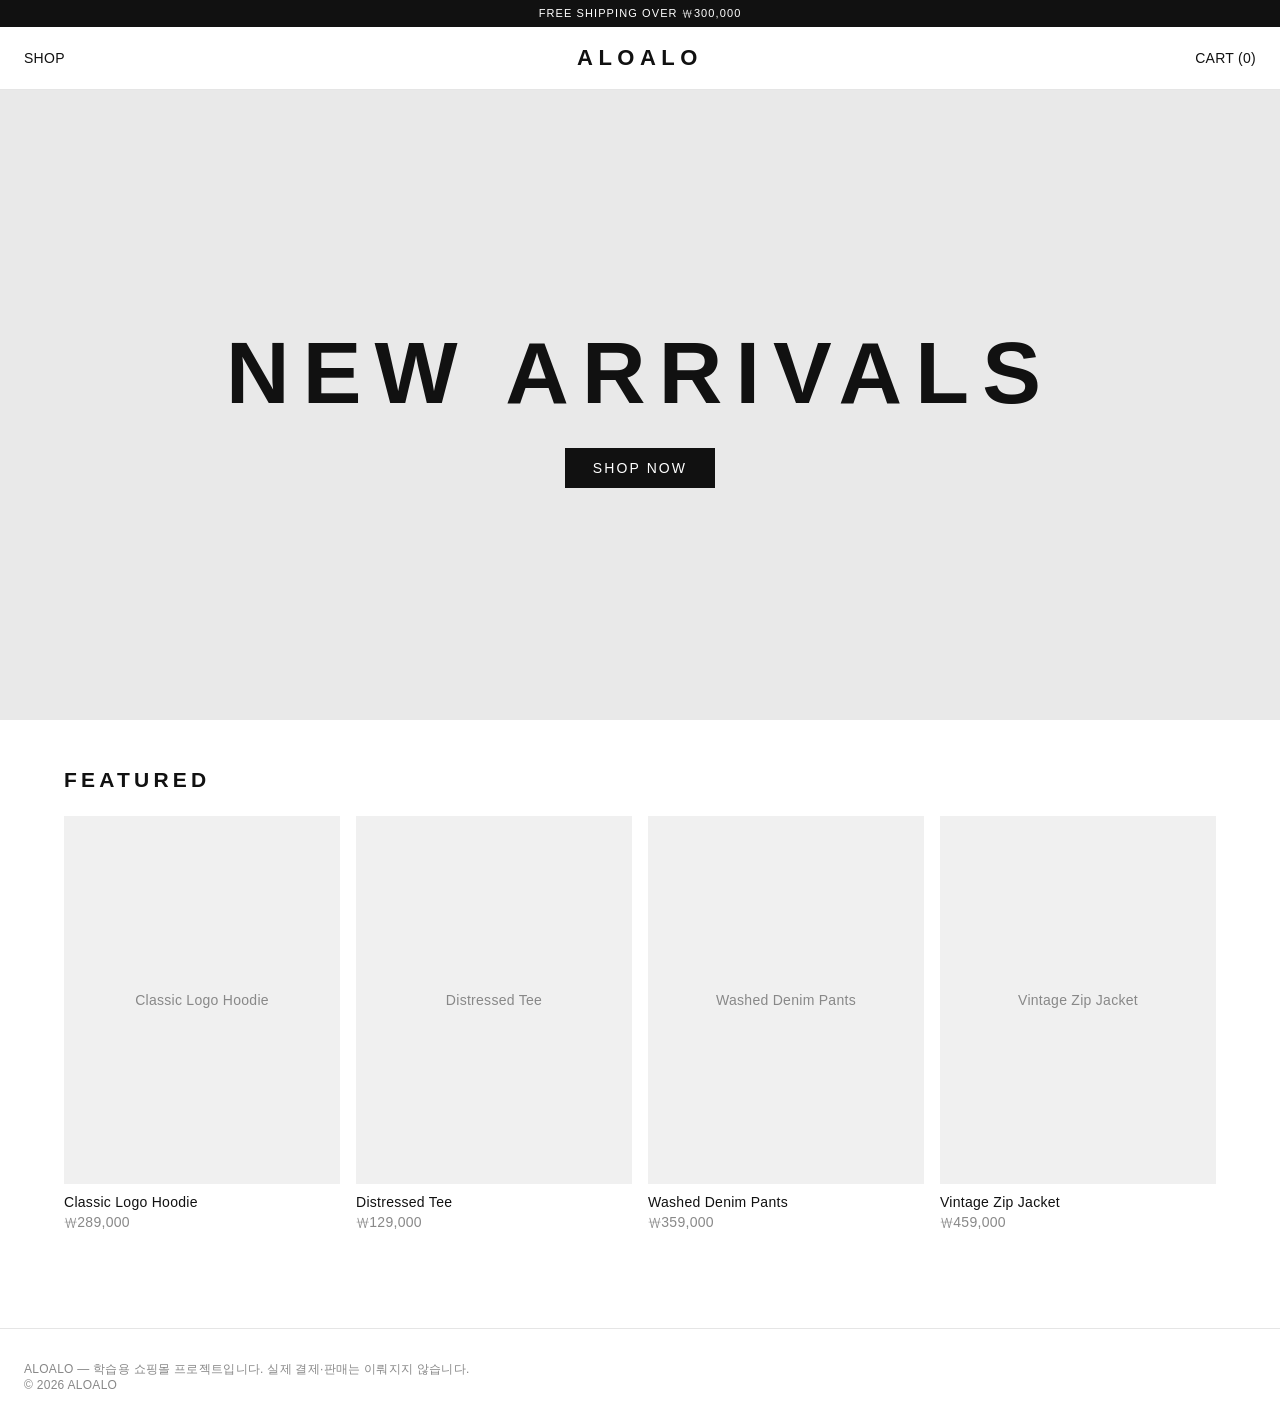
==== index.html @ a685ba0e "Add vanilla HTML/CSS/JS shopping mall skeleton Co-Authored-By: Claude Sonnet 5.5 <noreply@anthropic." ====
<!doctype html>
<html lang="ko"><head><meta charset="utf-8"><meta name="viewport" content="width=device-width,initial-scale=1">
<title>ALOALO</title><link rel="stylesheet" href="css/style.css"></head><body>
<header id="site-header"></header>
<main>
  <section class="hero"><h1>NEW ARRIVALS</h1><a class="btn" href="products.html">SHOP NOW</a></section>
  <section class="section"><h2>FEATURED</h2><div class="grid" id="featured"></div></section>
</main>
<footer id="site-footer"></footer>
<script src="js/data.js"></script><script src="js/cart.js"></script><script src="js/main.js"></script>
<script>document.getElementById("featured").innerHTML = PRODUCTS.slice(0,4).map(productCard).join("");</script>
</body></html>
---- css/style.css ----
:root { --bg:#fff; --fg:#111; --mute:#888; --line:#e5e5e5; }
* { box-sizing:border-box; margin:0; padding:0; }
body { font-family:"Helvetica Neue",Arial,"Noto Sans KR",sans-serif; color:var(--fg); background:var(--bg); font-size:14px; letter-spacing:.02em; }
a { color:inherit; text-decoration:none; }
button, select { font:inherit; cursor:pointer; background:none; border:1px solid var(--fg); padding:6px 12px; }
.notice { background:var(--fg); color:#fff; text-align:center; font-size:11px; padding:6px; letter-spacing:.1em; }
.nav { display:grid; grid-template-columns:1fr auto 1fr; align-items:center; padding:18px 24px; border-bottom:1px solid var(--line); }
.logo { font-size:22px; font-weight:800; letter-spacing:.25em; }
.nav-right { text-align:right; }
.hero { height:70vh; display:flex; flex-direction:column; gap:24px; align-items:center; justify-content:center; background:#e9e9e9; }
.hero h1 { font-size:clamp(32px,7vw,88px); letter-spacing:.15em; }
.btn { background:var(--fg); color:#fff; padding:12px 28px; letter-spacing:.15em; display:inline-block; }
.section { max-width:1200px; margin:0 auto; padding:48px 24px; }
.section h2 { margin-bottom:24px; letter-spacing:.2em; }
.grid { display:grid; grid-template-columns:repeat(4,1fr); gap:24px 16px; }
.thumb { aspect-ratio:3/4; background:#f0f0f0; display:flex; align-items:center; justify-content:center; text-align:center; color:var(--mute); padding:12px; }
.card-name { margin-top:10px; } .card-price { color:var(--mute); margin-top:4px; }
.toolbar { display:flex; justify-content:space-between; margin-bottom:24px; }
.filters button { margin-right:6px; } .filters .on, .sizes .on { background:var(--fg); color:#fff; }
.detail { display:grid; grid-template-columns:1fr 1fr; gap:48px; }
.info { display:flex; flex-direction:column; gap:16px; } .sizes button { margin-right:6px; }
.row { display:grid; grid-template-columns:2fr 1fr 1fr auto; gap:12px; padding:14px 0; border-bottom:1px solid var(--line); align-items:center; }
.total { text-align:right; padding:20px 0; font-weight:700; }
#site-footer { border-top:1px solid var(--line); margin-top:48px; padding:32px 24px; color:var(--mute); font-size:12px; }
@media (max-width:800px) { .grid { grid-template-columns:repeat(2,1fr); } .detail { grid-template-columns:1fr; } .row { grid-template-columns:1fr 1fr; } }
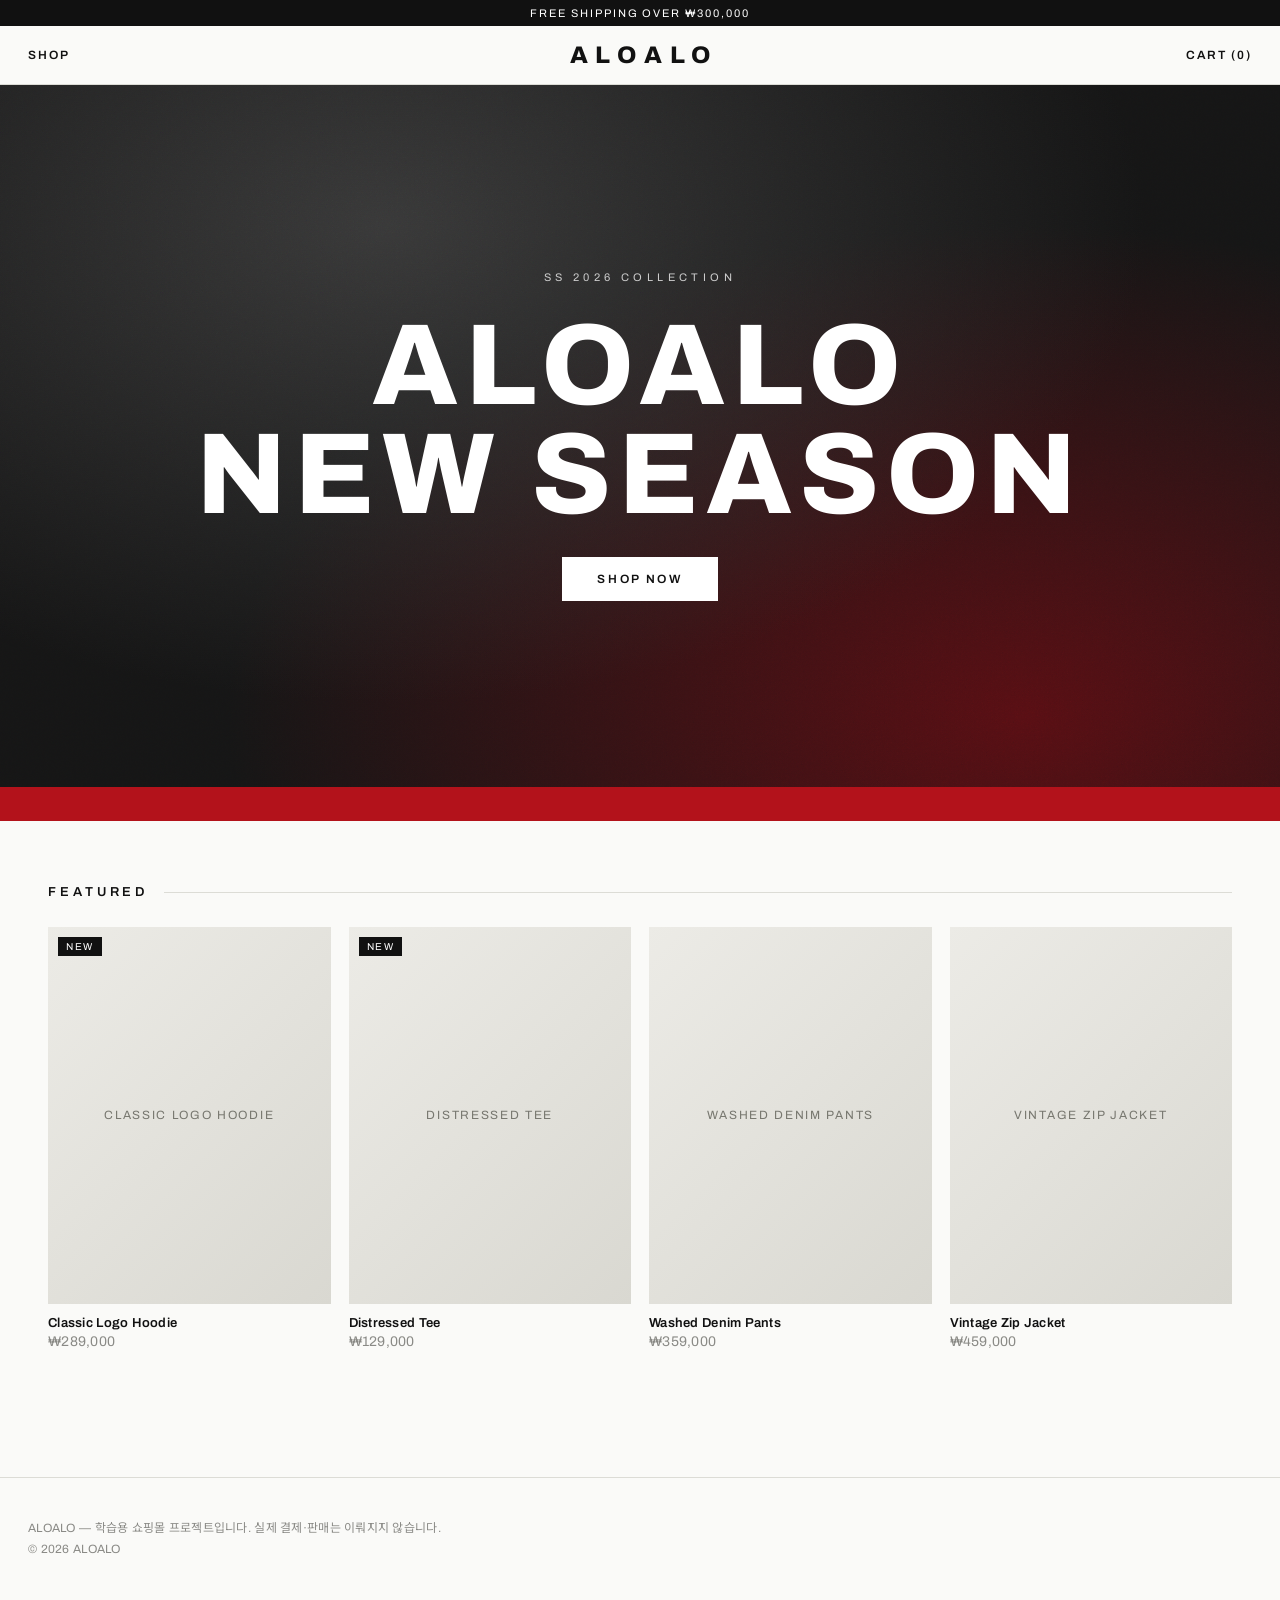
==== commit 969fd323: "Polish design: typography, sticky header, hero, marquee, card hover Co-Authored-By: Claude Sonnet 5." ====
--- a/index.html
+++ b/index.html
@@ -3,7 +3,8 @@
 <title>ALOALO</title><link rel="stylesheet" href="css/style.css"></head><body>
 <header id="site-header"></header>
 <main>
-  <section class="hero"><h1>NEW ARRIVALS</h1><a class="btn" href="products.html">SHOP NOW</a></section>
+  <section class="hero"><small>SS 2026 COLLECTION</small><h1>ALOALO<br>NEW SEASON</h1><a class="btn" href="products.html">SHOP NOW</a></section>
+  <div class="marquee"><span>NEW ARRIVALS — FREE SHIPPING OVER ₩300,000 — LIMITED DROP — NEW ARRIVALS — FREE SHIPPING OVER ₩300,000 — LIMITED DROP —</span></div>
   <section class="section"><h2>FEATURED</h2><div class="grid" id="featured"></div></section>
 </main>
 <footer id="site-footer"></footer>
--- a/css/style.css
+++ b/css/style.css
@@ -1,25 +1,86 @@
-:root { --bg:#fff; --fg:#111; --mute:#888; --line:#e5e5e5; }
+@import url("https://fonts.googleapis.com/css2?family=Archivo:wght@400;600;800&family=Noto+Sans+KR:wght@400;500;700&display=swap");
+:root { --bg:#fafaf8; --fg:#111; --mute:#8a8a86; --line:#dcdcd6; --accent:#b3121b; --ease:cubic-bezier(.2,.7,.2,1); }
 * { box-sizing:border-box; margin:0; padding:0; }
-body { font-family:"Helvetica Neue",Arial,"Noto Sans KR",sans-serif; color:var(--fg); background:var(--bg); font-size:14px; letter-spacing:.02em; }
+html { scroll-behavior:smooth; }
+body { font-family:"Archivo","Noto Sans KR",sans-serif; color:var(--fg); background:var(--bg); font-size:14px; letter-spacing:.02em; -webkit-font-smoothing:antialiased; }
 a { color:inherit; text-decoration:none; }
-button, select { font:inherit; cursor:pointer; background:none; border:1px solid var(--fg); padding:6px 12px; }
-.notice { background:var(--fg); color:#fff; text-align:center; font-size:11px; padding:6px; letter-spacing:.1em; }
-.nav { display:grid; grid-template-columns:1fr auto 1fr; align-items:center; padding:18px 24px; border-bottom:1px solid var(--line); }
-.logo { font-size:22px; font-weight:800; letter-spacing:.25em; }
-.nav-right { text-align:right; }
-.hero { height:70vh; display:flex; flex-direction:column; gap:24px; align-items:center; justify-content:center; background:#e9e9e9; }
-.hero h1 { font-size:clamp(32px,7vw,88px); letter-spacing:.15em; }
-.btn { background:var(--fg); color:#fff; padding:12px 28px; letter-spacing:.15em; display:inline-block; }
-.section { max-width:1200px; margin:0 auto; padding:48px 24px; }
-.section h2 { margin-bottom:24px; letter-spacing:.2em; }
-.grid { display:grid; grid-template-columns:repeat(4,1fr); gap:24px 16px; }
-.thumb { aspect-ratio:3/4; background:#f0f0f0; display:flex; align-items:center; justify-content:center; text-align:center; color:var(--mute); padding:12px; }
-.card-name { margin-top:10px; } .card-price { color:var(--mute); margin-top:4px; }
-.toolbar { display:flex; justify-content:space-between; margin-bottom:24px; }
-.filters button { margin-right:6px; } .filters .on, .sizes .on { background:var(--fg); color:#fff; }
-.detail { display:grid; grid-template-columns:1fr 1fr; gap:48px; }
-.info { display:flex; flex-direction:column; gap:16px; } .sizes button { margin-right:6px; }
-.row { display:grid; grid-template-columns:2fr 1fr 1fr auto; gap:12px; padding:14px 0; border-bottom:1px solid var(--line); align-items:center; }
-.total { text-align:right; padding:20px 0; font-weight:700; }
-#site-footer { border-top:1px solid var(--line); margin-top:48px; padding:32px 24px; color:var(--mute); font-size:12px; }
-@media (max-width:800px) { .grid { grid-template-columns:repeat(2,1fr); } .detail { grid-template-columns:1fr; } .row { grid-template-columns:1fr 1fr; } }
+button, select { font:inherit; cursor:pointer; background:none; color:inherit; border:1px solid var(--fg); padding:7px 14px; transition:background .25s var(--ease), color .25s var(--ease); }
+button:hover, select:hover { background:var(--fg); color:#fff; }
+:focus-visible { outline:2px solid var(--accent); outline-offset:2px; }
+
+/* 헤더 */
+#site-header { position:sticky; top:0; z-index:10; background:rgba(250,250,248,.92); backdrop-filter:blur(8px); }
+.notice { background:var(--fg); color:#fff; text-align:center; font-size:11px; padding:7px; letter-spacing:.18em; }
+.nav { display:grid; grid-template-columns:1fr auto 1fr; align-items:center; padding:16px 28px; border-bottom:1px solid var(--line); font-size:12px; letter-spacing:.16em; font-weight:600; }
+.nav a { position:relative; }
+.nav-left::after, .nav-right::after { content:""; position:absolute; left:0; right:0; bottom:-4px; height:1px; background:var(--fg); transform:scaleX(0); transform-origin:left; transition:transform .3s var(--ease); }
+.nav-left:hover::after, .nav-right:hover::after { transform:scaleX(1); }
+.logo { font-size:24px; font-weight:800; letter-spacing:.32em; margin-right:-.32em; }
+.nav-right { text-align:right; justify-self:end; }
+
+/* 히어로 */
+.hero { position:relative; height:78vh; min-height:420px; display:flex; flex-direction:column; gap:28px; align-items:center; justify-content:center; text-align:center; color:#fff; overflow:hidden;
+  background:radial-gradient(ellipse at 30% 20%, #3a3a3a, transparent 60%), radial-gradient(ellipse at 80% 90%, #5a0f14, transparent 55%), #161616; }
+.hero::before { content:""; position:absolute; inset:0; opacity:.18; mix-blend-mode:overlay;
+  background-image:url("data:image/svg+xml;utf8,<svg xmlns='http://www.w3.org/2000/svg' width='160' height='160'><filter id='n'><feTurbulence baseFrequency='.8' numOctaves='2'/></filter><rect width='100%' height='100%' filter='url(%23n)'/></svg>"); }
+.hero > * { position:relative; animation:rise .9s var(--ease) both; }
+.hero small { letter-spacing:.4em; font-size:11px; color:#ccc; }
+.hero h1 { font-size:clamp(40px,9vw,120px); font-weight:800; letter-spacing:.06em; line-height:.95; }
+.hero .btn { animation-delay:.25s; }
+@keyframes rise { from { opacity:0; transform:translateY(24px); } to { opacity:1; transform:none; } }
+.btn { display:inline-block; background:#fff; color:var(--fg); border:1px solid #fff; padding:14px 34px; font-size:12px; font-weight:600; letter-spacing:.22em; transition:background .3s var(--ease), color .3s var(--ease); }
+.btn:hover { background:transparent; color:#fff; }
+.section .btn, .info .btn { background:var(--fg); color:#fff; border-color:var(--fg); }
+.section .btn:hover, .info .btn:hover { background:transparent; color:var(--fg); }
+
+/* 마퀴 */
+.marquee { overflow:hidden; white-space:nowrap; background:var(--accent); color:#fff; font-size:12px; font-weight:600; letter-spacing:.3em; padding:10px 0; }
+.marquee span { display:inline-block; padding-left:100%; animation:slide 22s linear infinite; }
+@keyframes slide { to { transform:translateX(-100%); } }
+
+/* 섹션 / 그리드 */
+.section { max-width:1240px; margin:0 auto; padding:64px 28px; }
+.section h2 { margin-bottom:28px; font-size:13px; letter-spacing:.3em; font-weight:600; display:flex; align-items:center; gap:16px; }
+.section h2::after { content:""; flex:1; height:1px; background:var(--line); }
+.grid { display:grid; grid-template-columns:repeat(4,1fr); gap:36px 18px; }
+
+/* 상품 카드 */
+.card { display:block; }
+.thumb { position:relative; overflow:hidden; aspect-ratio:3/4; display:flex; align-items:center; justify-content:center; text-align:center; padding:16px; color:#77776f; font-size:12px; letter-spacing:.14em; text-transform:uppercase;
+  background:linear-gradient(135deg,#ecebe6,#d9d8d1); transition:background .4s var(--ease); }
+.thumb span { position:relative; transition:transform .5s var(--ease); }
+.card:hover .thumb { background:linear-gradient(135deg,#dedcd5,#c8c6bd); }
+.card:hover .thumb span { transform:scale(1.08); }
+.tag { font-style:normal; position:absolute; top:10px; left:10px; background:var(--fg); color:#fff; font-size:10px; letter-spacing:.16em; padding:4px 8px; }
+.card-name { margin-top:12px; font-weight:600; font-size:13px; }
+.card-price { color:var(--mute); margin-top:4px; }
+
+/* 목록 도구 */
+.toolbar { display:flex; justify-content:space-between; gap:12px; flex-wrap:wrap; margin-bottom:32px; }
+.filters button { margin:0 6px 6px 0; border-color:var(--line); }
+.filters .on, .sizes .on { background:var(--fg); color:#fff; border-color:var(--fg); }
+
+/* 상세 */
+.detail { display:grid; grid-template-columns:1fr 1fr; gap:56px; }
+.thumb.big { aspect-ratio:4/5; }
+.info { display:flex; flex-direction:column; gap:18px; align-self:start; position:sticky; top:110px; }
+.info h1 { font-size:28px; font-weight:800; letter-spacing:.04em; }
+.info .card-price { font-size:18px; color:var(--fg); }
+.info p { color:#55554f; line-height:1.7; }
+.sizes button { margin:0 6px 6px 0; min-width:48px; }
+
+/* 장바구니 */
+.row { display:grid; grid-template-columns:2fr 1fr 1fr auto; gap:12px; padding:18px 0; border-bottom:1px solid var(--line); align-items:center; }
+.row button { padding:4px 10px; }
+.total { text-align:right; padding:24px 0; font-weight:800; font-size:18px; letter-spacing:.08em; }
+
+#site-footer { border-top:1px solid var(--line); margin-top:64px; padding:40px 28px; color:var(--mute); font-size:12px; line-height:1.8; }
+.footer-inner { max-width:1240px; margin:0 auto; }
+
+@media (max-width:800px) {
+  .grid { grid-template-columns:repeat(2,1fr); gap:28px 12px; }
+  .detail { grid-template-columns:1fr; gap:28px; } .info { position:static; }
+  .nav { padding:14px 16px; } .section { padding:40px 16px; }
+  .row { grid-template-columns:1fr 1fr; }
+}
+@media (prefers-reduced-motion:reduce) { *, *::before { animation:none !important; transition:none !important; } }
